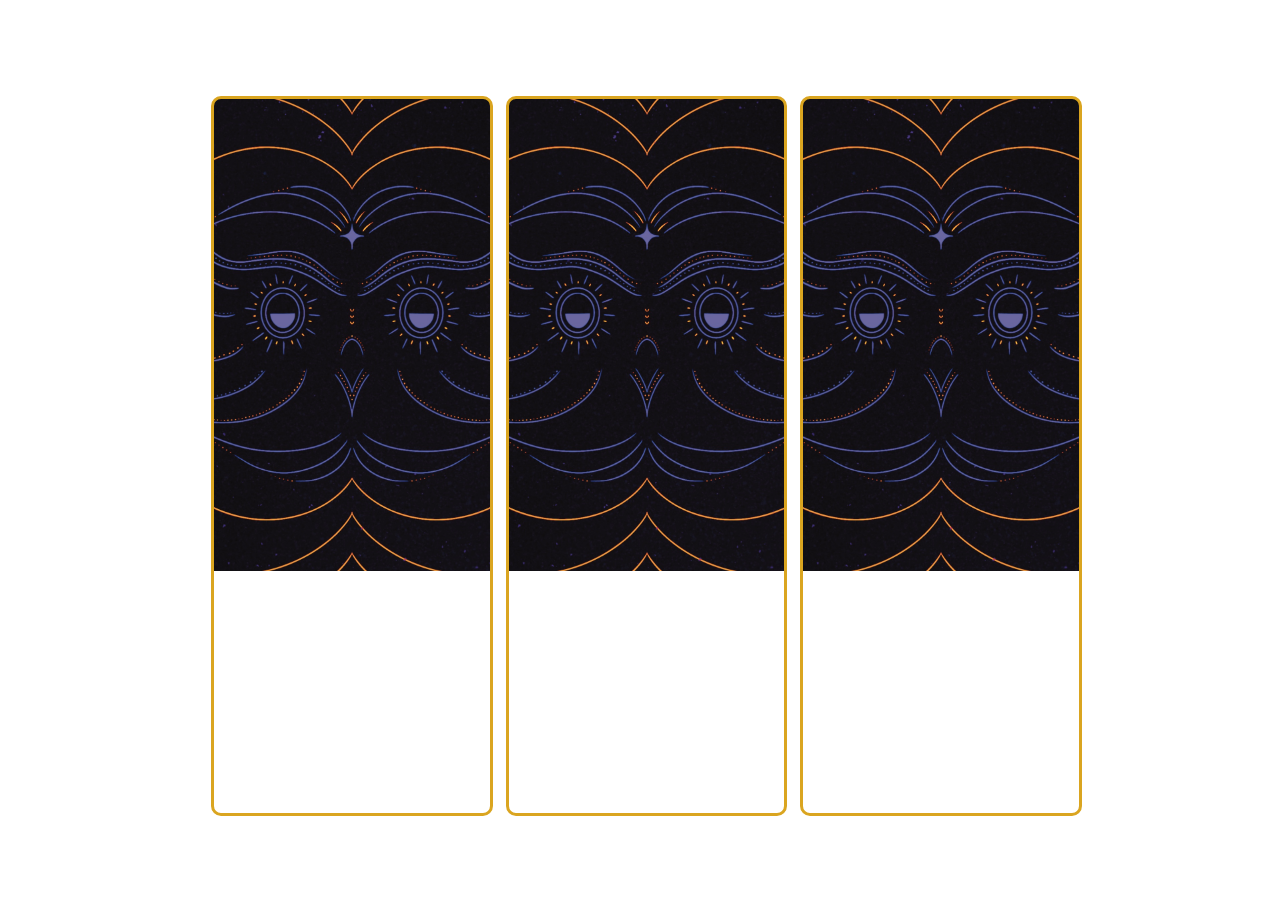
==== index.html @ 04f70442 "animation des cartes faites" ====
<!DOCTYPE html>
<html>
  <head>
    <link rel="stylesheet" href="/static/CSS/style.css">
    
    <title>Titre du document</title>
  </head>
  <body >
    <div class="boxesContainer">
      <div class="carte">
        <div class="cardBox">
          <div class="card">
            <div class="front" >
            </div>
            <div class="back" >
              
            </div>
          </div>
        </div>
        <div class="cardBox">
          <div class="card">
            <div class="front">
            </div>
            <div class="back">
            </div>
          </div>
        </div>
        <div class="cardBox">
          <div class="card">
            <div class="front">
            </div>
            <div class="back" id="pannelId">
            </div>
          </div>
        </div>
      </div>
    </div>
  </body>
  <script src="/stylesheet.js"></script>
</html>
---- static/CSS/style.css ----
body {
  font-weight: normal;
  margin: 0;
  padding: 0;
}
.cardBox {
  float: left;
  font-size: 1.2em;
  margin: 1% 0 0 1%;
  perspective: 800px;
  transition: all 0.4s ease 0s;
  width: 22%;
  height: 80%;
}
.cardBox:hover .card {
  transform: rotateY(180deg);
}
.card {
  cursor: pointer;
  transform-style: preserve-3d;
  transition: transform 0.5s ease 0s;
  width: 100%;
  height: 100%;
}
.card p {
  margin-bottom: 1.8em;
}
.card .front,
.card .back {
  backface-visibility: hidden;
  box-sizing: border-box;
  color: goldenrod;
  display: block;
  font-size: 1.2em;
  height: 100%;
  padding: 0.8em 0.7em;
  position: absolute;
  text-align: center;
  width: 100%;
}
.front{
  background-image: url(/image/Dos-de-carte.jpg);
  background-size: 100%;
  height: 100%;
  width: 100%;
  border-radius: 10px;
  border-color:red, 10px;
  border:solid;
  background-repeat: no-repeat;
}
.back{
  border-radius: 10px;
  border-color:red, 10px;
  border:solid;
  background-repeat: no-repeat;
}
.card .front strong {
  background: #fff;
  border-radius: 100%;
  font-size: 1.5em;
  line-height: 30px;
  padding: 0 7px 4px 6px;
}
.card .back {
  transform: rotateY(180deg);
  background-size: 100%;
}
.card .back a {
  padding: 0.3em 0.5em;
  color: #fff;
  text-decoration: none;
  border-radius: 1px;
  font-size: 0.9em;
  transition: all 0.2s ease 0s;
}
.card .back a:hover {
  background: #fff;
  text-shadow: 0 0 1px #333;
}
.cardBox:nth-child(4) .card .back {
  background-image: url(https://cdn.futura-sciences.com/buildsv6/images/largeoriginal/1/d/8/1d8a8e8fe1_109430_chouette-hibou-difference.jpg);
  background-size: 25%;
  background-repeat: no-repeat;
}
.cardBox:nth-child(2) .card {
  -webkit-animation: giro 1.5s 1;
  animation: giro 1.5s 1;
}
.cardBox:nth-child(3) .card {
  -webkit-animation: giro 2s 1;
  animation: giro 2s 1;
}
.cardBox:nth-child(4) .card {
  -webkit-animation: giro 2.5s 1;
  animation: giro 2.5s 1;
}
@-webkit-keyframes giro {
  from {
    transform: rotateY(180deg);
  }
  to {
    transform: rotateY(0deg);
  }
}
@keyframes giro {
  from {
    transform: rotateY(180deg);
  }
  to {
    transform: rotateY(0deg);
  }
}
@media screen and (max-width: 767px) {
  .cardBox {
    margin-left: 2.8%;
    margin-top: 3%;
    width: 46%;
  }
  /* .card {
    height: 285px;
  } */
  .cardBox:last-child {
    margin-bottom: 3%;
  }
}
@media screen and (max-width: 480px) {
  .cardBox {
    width: 94.5%;
  }
  .card {
    height: 260px;
  }
}
.carte{
  display: flex;
justify-content: center;
align-items: center;
height: 100vh;
width: 100vw;
}

@keyframes progress-bar {
  0% {
      transform: scaleX(0);
  }
  17% {
      transform: scaleX(.18);
  }
  24% {
      transform: scaleX(.4);
  }
  46% {
      transform: scaleX(.81);
  }
  100% {
      transform: scaleX(1);
  }
}
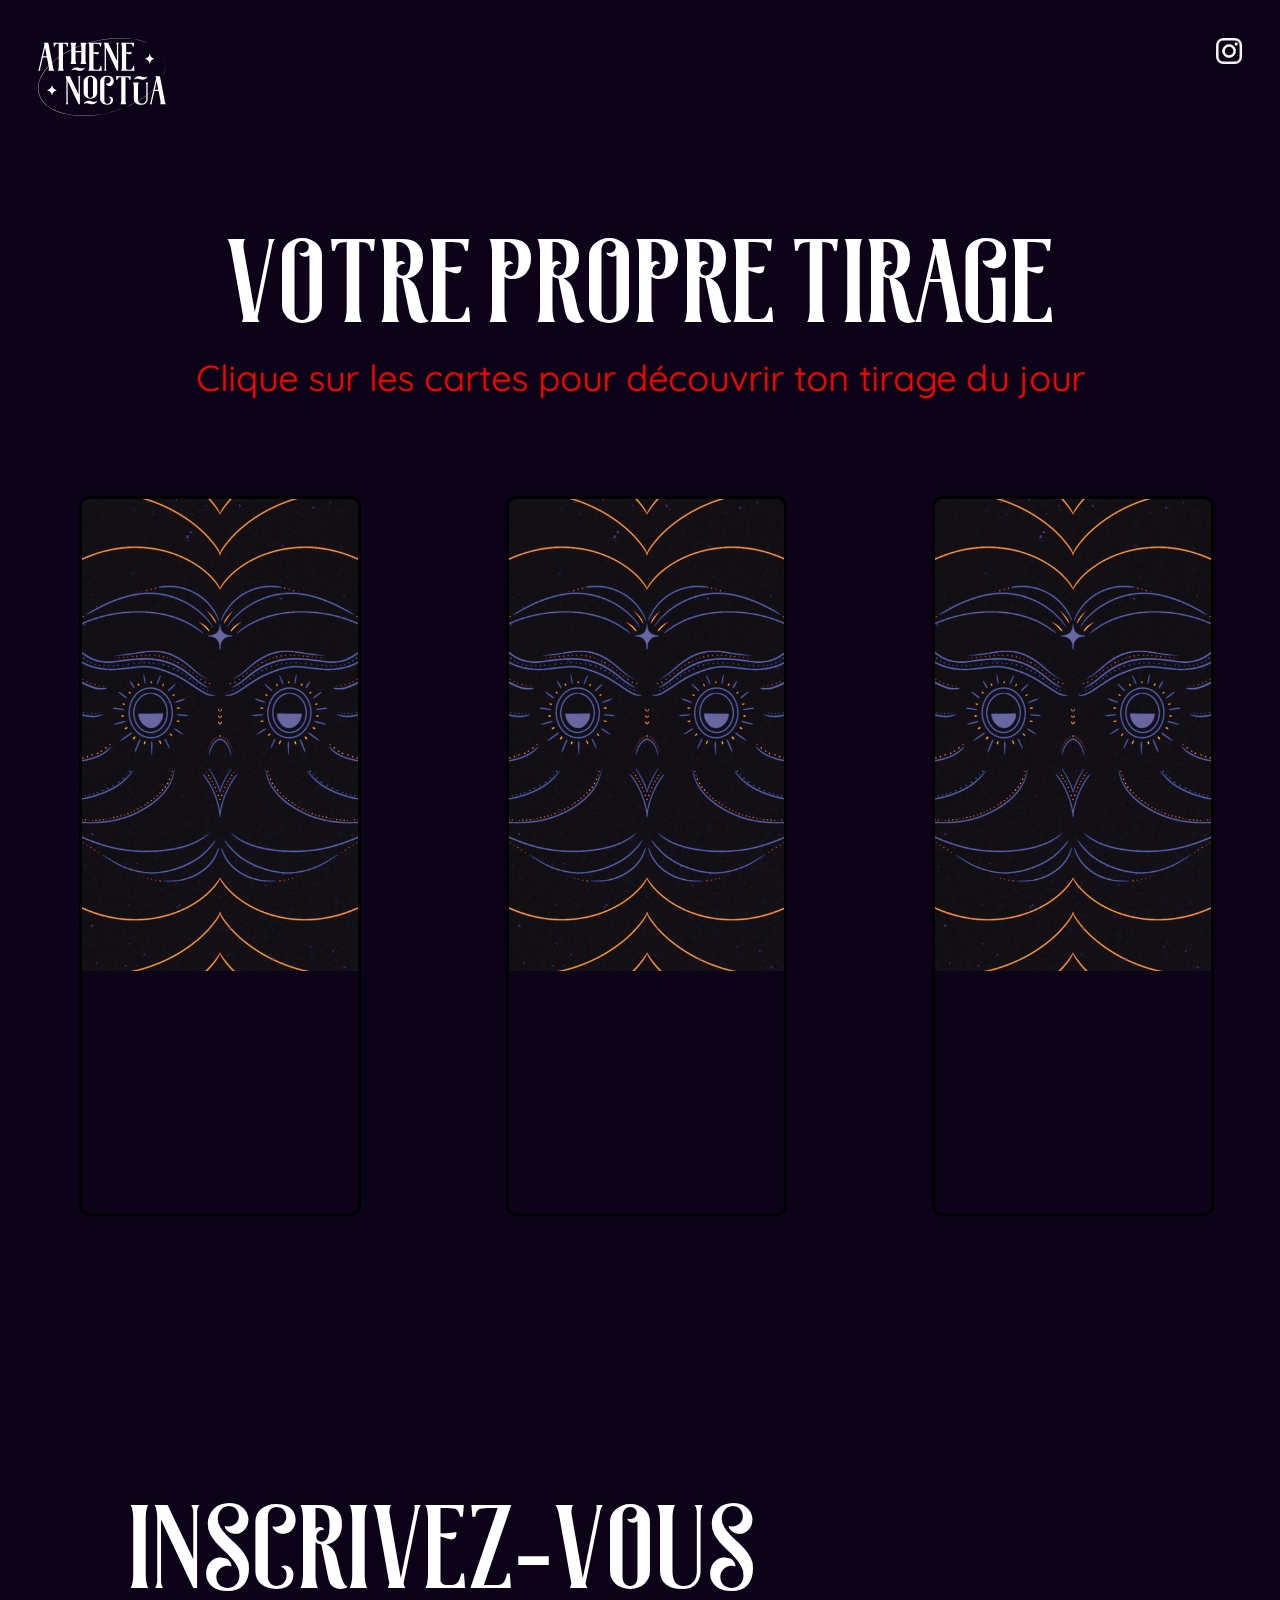
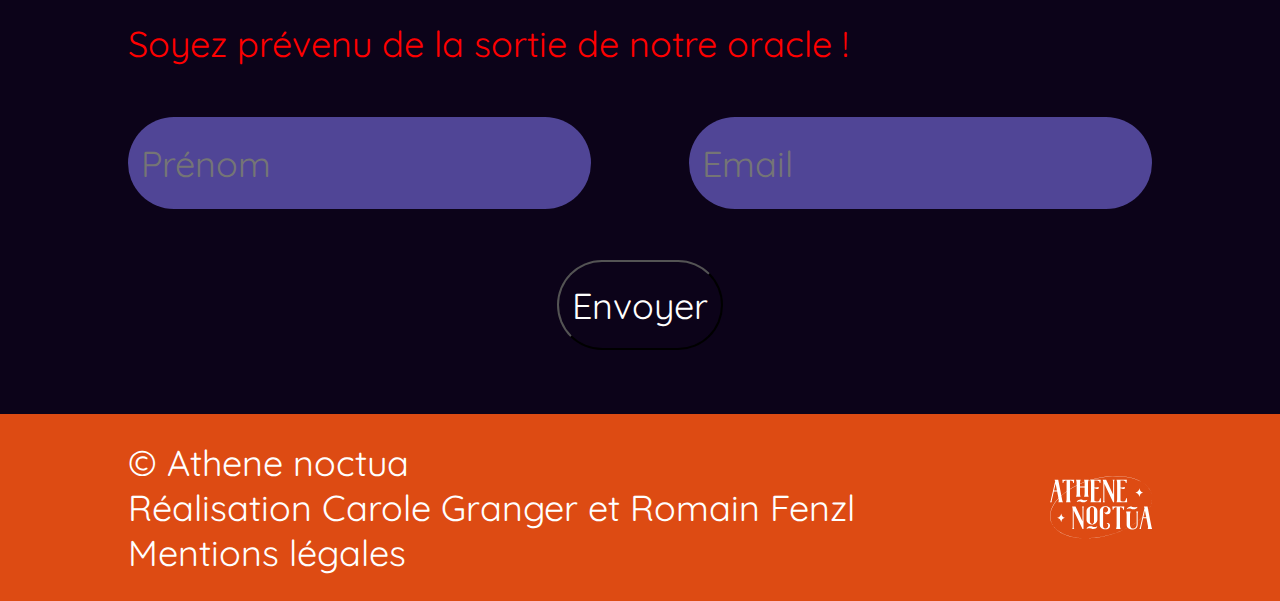
==== commit 42cc11a0: "page des cartes fini" ====
--- a/index.html
+++ b/index.html
@@ -1,11 +1,48 @@
 <!DOCTYPE html>
 <html>
-  <head>
+  <head>  
+    <link rel="shortcut icon" href="/image/Favicon.png">
     <link rel="stylesheet" href="/static/CSS/style.css">
-    
-    <title>Titre du document</title>
+    <title>ATHENE NOCTUA</title>
   </head>
   <body >
+    <div class="header">
+<svg id="Calque_2" data-name="Calque 2" xmlns="http://www.w3.org/2000/svg" viewBox="0 0 322.54 196.36" class="logo">
+  <defs>
+    <style>
+      .cls-1 {
+        fill: #fff;
+      }
+    </style>
+  </defs>
+  <g id="Calque_1-2" data-name="Calque 1">
+    <g>
+      <path class="cls-1" d="M319.96,56.47c3.54,13.53,1.22,28.04-4.68,40.57-16.05,33.61-49.96,56.91-82.75,72.54-46.42,21.31-98.97,31.62-149.85,24.57-32.47-4.86-71.14-19.38-80.9-54.09-6.72-25.8,7.44-51.46,24.77-69.74C62.02,33.49,113.02,12.62,162.74,3.84c41.11-6.65,87.91-6.29,125.16,14.32,14.81,8.31,27.7,21.53,32.06,38.31h0Zm-.1,.03c-4.42-16.71-17.31-29.83-32.12-38.06C250.52-1.96,203.83-2.1,162.89,4.71,113.13,13.83,62.84,34.04,27.18,70.92,10.02,88.99-4.07,114.34,2.55,139.86c6.76,25.49,31.48,40.68,55.31,48.02,49.09,14.63,103.09,7.65,150.83-8.92,39.08-14.27,79.59-37.32,101.98-73.5,8.83-14.46,13.59-32.25,9.19-48.97h0Z"/>
+      <g>
+        <path class="cls-1" d="M26.2,82.8c.33-.6,.63-1.37,.9-2.3,.2-.8,.35-1.78,.45-2.95,.1-1.17-.02-2.58-.35-4.25l-4.7-24.4H12.1l-6.6,28.6c-.13,.67-.2,1.3-.2,1.9v1.7c0,.6,.03,1.17,.1,1.7H0c.33-.47,.63-1,.9-1.6,.27-.53,.52-1.15,.75-1.85,.23-.7,.48-1.48,.75-2.35L16.3,16.8c-.53-1.8-.97-3.07-1.3-3.8l-.6-1.2h11.5l6.2,31.8,6.2,31.8c.2,1.13,.47,2.15,.8,3.05,.33,.9,.67,1.68,1,2.35,.33,.73,.7,1.4,1.1,2h-15Zm-4.3-37.1l-4.2-21.5-4.9,21.5h9.1Z"/>
+        <path class="cls-1" d="M76.3,11.8l-.9,9.9h-2.3c-.33-1.27-.65-2.37-.95-3.3s-.78-1.7-1.45-2.3c-.67-.6-1.6-1.05-2.8-1.35s-2.87-.45-5-.45v56.3c0,2.33,.1,4.29,.3,5.85,.2,1.57,.47,2.82,.8,3.75,.27,1.13,.63,2,1.1,2.6h-15c.47-.8,.83-1.67,1.1-2.6,.27-.93,.52-2.18,.75-3.75,.23-1.57,.35-3.52,.35-5.85V14.3c-2.13,0-3.8,.15-5,.45-1.2,.3-2.13,.75-2.8,1.35-.67,.6-1.15,1.37-1.45,2.3-.3,.93-.62,2.03-.95,3.3h-2.3l-.9-9.9h37.4Z"/>
+        <path class="cls-1" d="M119.7,53.5c0,2.33,.1,4.28,.3,5.85,.2,1.57,.47,2.82,.8,3.75,.27,1.13,.63,2,1.1,2.6h-15c.4-.6,.77-1.47,1.1-2.6,.27-.93,.52-2.18,.75-3.75,.23-1.57,.35-3.52,.35-5.85v-17.5h-14.6v17.5c0,2.33,.1,4.28,.3,5.85,.2,1.57,.47,2.82,.8,3.75,.27,1.13,.63,2,1.1,2.6h-15c.4-.6,.77-1.47,1.1-2.6,.27-.93,.52-2.18,.75-3.75,.23-1.57,.35-3.52,.35-5.85V24c0-2.33-.12-4.28-.35-5.85-.23-1.57-.48-2.82-.75-3.75-.33-1.13-.7-2-1.1-2.6h15c-.47,.67-.83,1.57-1.1,2.7-.33,.93-.6,2.18-.8,3.75-.2,1.57-.3,3.48-.3,5.75v8.8h14.6v-8.8c0-2.33-.12-4.28-.35-5.85-.23-1.57-.48-2.82-.75-3.75-.33-1.13-.7-2-1.1-2.6h15c-.47,.8-.83,1.68-1.1,2.65-.27,.97-.52,2.22-.75,3.75-.23,1.53-.35,3.47-.35,5.8v29.5Zm-28.3,26.8c-1.4,.07-2.75,.28-4.05,.65-1.3,.37-2.42,.82-3.35,1.35,.4-1.53,1.12-2.82,2.15-3.85s2.17-1.87,3.4-2.5c1.23-.63,2.45-1.1,3.65-1.4,1.2-.3,2.2-.45,3-.45,1.47-.07,2.78,.04,3.95,.3,1.17,.27,2.32,.58,3.45,.95,1.13,.37,2.32,.68,3.55,.95,1.23,.27,2.65,.37,4.25,.3,1.33-.07,2.5-.3,3.5-.7,1-.4,1.97-.87,2.9-1.4-.47,1.67-1.22,3.03-2.25,4.1-1.03,1.07-2.15,1.9-3.35,2.5-1.2,.6-2.37,1.04-3.5,1.3-1.13,.27-2.07,.4-2.8,.4-1.47,.07-2.73-.03-3.8-.3-1.07-.27-2.13-.58-3.2-.95-1.07-.37-2.18-.68-3.35-.95-1.17-.27-2.55-.37-4.15-.3Z"/>
+        <path class="cls-1" d="M160.8,82.8h-33.8c.4-.6,.77-1.47,1.1-2.6,.27-.93,.52-2.18,.75-3.75,.23-1.57,.35-3.52,.35-5.85V24c0-2.33-.12-4.28-.35-5.85-.23-1.57-.48-2.82-.75-3.75-.33-1.13-.7-2-1.1-2.6h32.8l-.9,9.9h-2.3c-.33-1.33-.67-2.47-1-3.4-.33-.93-.83-1.7-1.5-2.3-.67-.6-1.63-1.03-2.9-1.3-1.27-.27-3.03-.4-5.3-.4h-6.1v21.7c2,.13,3.83,.13,5.5,0,1.67-.13,3.1-.27,4.3-.4,1.4-.2,2.63-.43,3.7-.7,.07,.4,.1,.83,.1,1.3,0,.73-.17,1.67-.5,2.8-.33,1-1.07,1.65-2.2,1.95-1.13,.3-2.27,.28-3.4-.05l-7.5-2.1v37.21c0,.33,.08,.75,.25,1.25,.17,.5,.47,.98,.9,1.45,.43,.46,1.05,.85,1.85,1.15,.8,.3,1.83,.45,3.1,.45h3.5c1.53,0,2.77-.28,3.7-.85,.93-.57,1.68-1.33,2.25-2.3,.57-.97,1-2.03,1.3-3.2,.3-1.17,.62-2.35,.95-3.55h2.3l.9,12.4Z"/>
+        <path class="cls-1" d="M203.8,11.8c-.33,.53-.63,1.13-.9,1.8-.27,.54-.48,1.17-.65,1.9-.17,.73-.25,1.53-.25,2.4V82.8h-3.2l-27.6-58.6v52.5c0,.87,.08,1.67,.25,2.4,.17,.73,.35,1.37,.55,1.9,.27,.67,.57,1.27,.9,1.8h-6.7c.33-.53,.63-1.13,.9-1.8,.2-.53,.4-1.18,.6-1.95,.2-.77,.3-1.62,.3-2.55V22.8c-.07-2.13-.22-3.88-.45-5.25-.23-1.37-.48-2.48-.75-3.35-.27-1-.6-1.77-1-2.3h11l22,46.2V18.1c0-.93-.1-1.78-.3-2.55-.2-.77-.4-1.42-.6-1.95-.27-.67-.54-1.27-.8-1.8h6.7Z"/>
+        <path class="cls-1" d="M243.1,82.8h-33.8c.4-.6,.77-1.47,1.1-2.6,.27-.93,.52-2.18,.75-3.75,.23-1.57,.35-3.52,.35-5.85V24c0-2.33-.12-4.28-.35-5.85-.23-1.57-.48-2.82-.75-3.75-.33-1.13-.7-2-1.1-2.6h32.8l-.9,9.9h-2.3c-.33-1.33-.67-2.47-1-3.4-.33-.93-.83-1.7-1.5-2.3-.67-.6-1.63-1.03-2.9-1.3-1.27-.27-3.03-.4-5.3-.4h-6.1v21.7c2,.13,3.83,.13,5.5,0,1.67-.13,3.1-.27,4.3-.4,1.4-.2,2.63-.43,3.7-.7,.07,.4,.1,.83,.1,1.3,0,.73-.17,1.67-.5,2.8-.33,1-1.07,1.65-2.2,1.95-1.13,.3-2.27,.28-3.4-.05l-7.5-2.1v37.21c0,.33,.08,.75,.25,1.25,.17,.5,.46,.98,.9,1.45,.43,.46,1.05,.85,1.85,1.15,.8,.3,1.83,.45,3.1,.45h3.5c1.53,0,2.77-.28,3.7-.85,.93-.57,1.68-1.33,2.25-2.3,.57-.97,1-2.03,1.3-3.2,.3-1.17,.62-2.35,.95-3.55h2.3l.9,12.4Z"/>
+      </g>
+      <g>
+        <path class="cls-1" d="M100.65,96.25c.26,.53,.53,1.13,.8,1.8,.2,.53,.4,1.18,.6,1.95,.2,.76,.3,1.61,.3,2.55v40l-22-46.2h-11c.4,.53,.73,1.3,1,2.3,.26,.86,.51,1.98,.75,3.35,.23,1.36,.38,3.11,.45,5.25v53.7c0,.93-.1,1.78-.3,2.55-.2,.76-.4,1.41-.6,1.95-.27,.66-.57,1.26-.9,1.8h6.7c-.34-.54-.63-1.14-.9-1.8-.2-.54-.39-1.17-.55-1.9-.17-.74-.25-1.54-.25-2.4v-52.5l27.6,58.6h3.2V102.35c0-.87,.08-1.67,.25-2.4,.17-.74,.38-1.37,.65-1.9,.27-.67,.57-1.27,.9-1.8h-6.7Z"/>
+        <path class="cls-1" d="M147.8,104.3c-.9-1.84-2.1-3.44-3.6-4.8-1.5-1.37-3.29-2.42-5.35-3.15-2.07-.74-4.24-1.1-6.5-1.1-2,0-4.04,.36-6.1,1.1-2.07,.73-3.94,1.75-5.6,3.05-1.67,1.3-3.02,2.88-4.05,4.75-1.04,1.86-1.55,3.93-1.55,6.2v27.7c0,2.2,.48,4.21,1.45,6.05,.96,1.83,2.25,3.41,3.85,4.75,1.6,1.33,3.43,2.38,5.5,3.15,2.06,.76,4.2,1.15,6.4,1.15,2.06,0,4.11-.35,6.15-1.05,2.03-.7,3.85-1.7,5.45-3,1.6-1.3,2.88-2.89,3.85-4.75,.96-1.87,1.45-3.97,1.45-6.3v-27.7c0-2.2-.45-4.22-1.35-6.05Zm-9.25,38.55c0,.93-.12,1.86-.35,2.8-.24,.93-.6,1.78-1.1,2.55-.5,.76-1.15,1.4-1.95,1.9s-1.77,.75-2.9,.75c-2.07,0-3.69-.82-4.85-2.45-1.17-1.64-1.75-3.49-1.75-5.55v-37.1c0-.94,.13-1.87,.4-2.8,.26-.94,.68-1.79,1.25-2.55,.56-.77,1.26-1.4,2.1-1.9,.65-.39,1.4-.63,2.24-.71,.1-.02,.19-.02,.29-.03,.02-.01,.04-.01,.06,0,.12-.01,.24-.01,.36-.01,.94,0,1.81,.23,2.61,.69,2.2,1.04,3.59,3.22,3.59,6v38.41Zm7.6,17.2c-1,.4-2.17,.63-3.5,.7-1.6,.06-3.02-.04-4.25-.3-1.24-.27-2.42-.59-3.55-.95-1.14-.37-2.29-.69-3.45-.95-1.17-.27-2.49-.37-3.95-.3-.8,0-1.8,.15-3,.45s-2.42,.76-3.65,1.4c-1.24,.63-2.37,1.46-3.4,2.5-1.04,1.03-1.75,2.31-2.15,3.85,.93-.54,2.05-.99,3.35-1.35,1.3-.37,2.65-.59,4.05-.65,1.6-.07,2.98,.03,4.15,.3,1.16,.26,2.28,.58,3.35,.95,1.06,.36,2.13,.68,3.2,.95,1.06,.26,2.33,.36,3.8,.3,.73,0,1.66-.14,2.8-.4,1.13-.27,2.3-.7,3.5-1.3,1.2-.6,2.31-1.44,3.35-2.5,1.03-1.07,1.78-2.44,2.25-4.1-.94,.53-1.9,1-2.9,1.4Z"/>
+        <path class="cls-1" d="M177.95,113.9c-2.2,.96-4.4,1.08-6.6,.35,0,.86,.25,1.7,.75,2.5s1.18,1.5,2.05,2.1c.86,.6,1.88,1.06,3.05,1.4,1.16,.33,2.35,.5,3.55,.5,1,0,2.1-.24,3.3-.7,1.2-.47,2.31-1.19,3.35-2.15,1.03-.97,1.88-2.2,2.55-3.7,.66-1.5,1-3.29,1-5.35,0-1.34-.22-2.79-.65-4.35-.44-1.57-1.24-3.04-2.4-4.4-1.17-1.37-2.8-2.52-4.9-3.45-2.1-.94-4.85-1.4-8.25-1.4-3,0-5.62,.4-7.85,1.2-2.24,.8-4.12,1.88-5.65,3.25-1.54,1.36-2.69,2.96-3.45,4.8-.77,1.83-1.15,3.78-1.15,5.85v42.7c0,2.06,.38,4.01,1.15,5.85,.76,1.83,1.91,3.43,3.45,4.8,1.53,1.36,3.41,2.45,5.65,3.25,2.23,.8,4.85,1.2,7.85,1.2s5.33-.42,7.2-1.25c1.86-.84,3.31-1.89,4.35-3.15,1.03-1.27,1.75-2.6,2.15-4,.4-1.4,.6-2.7,.6-3.9,0-2-.45-3.59-1.35-4.75-.9-1.17-1.94-1.99-3.1-2.45-1.17-.47-2.34-.65-3.5-.55-1.17,.1-2.02,.41-2.55,.95,1.86,.73,3.2,1.83,4,3.3,.8,1.46,1.03,3.4,.7,5.8-.27,1.93-1.12,3.66-2.55,5.2-1.44,1.53-3.35,2.3-5.75,2.3-1.47,0-2.7-.27-3.7-.8-1-.54-1.8-1.2-2.4-2-.6-.8-1.02-1.67-1.25-2.6-.24-.94-.35-1.77-.35-2.5v-52.1c0-.74,.11-1.57,.35-2.5,.23-.94,.65-1.8,1.25-2.6,.6-.8,1.4-1.47,2.4-2,1-.54,2.23-.8,3.7-.8,1.93,0,3.48,.43,4.65,1.3,1.16,.86,2.03,1.91,2.6,3.15,.56,1.23,.85,2.51,.85,3.85s-.2,2.43-.6,3.3c-.8,2.06-2.3,3.58-4.5,4.55Z"/>
+        <path class="cls-1" d="M196.45,96.25l.9,9.9h2.3c.33-1.27,.65-2.37,.95-3.3,.3-.94,.78-1.7,1.45-2.3,.66-.6,1.6-1.05,2.8-1.35s2.86-.45,5-.45v56.3c0,2.33-.12,4.28-.35,5.85-.24,1.56-.49,2.81-.75,3.75-.27,.93-.64,1.8-1.1,2.6h15c-.47-.6-.84-1.47-1.1-2.6-.34-.94-.6-2.19-.8-3.75-.2-1.57-.3-3.52-.3-5.85v-56.3c2.13,0,3.8,.15,5,.45s2.13,.75,2.8,1.35c.66,.6,1.15,1.36,1.45,2.3,.3,.93,.61,2.03,.95,3.3h2.3l.9-9.9h-37.4Z"/>
+        <path class="cls-1" d="M271.23,112.05c.32,.53,.6,1.13,.86,1.8,.19,.53,.38,1.18,.57,1.95,.19,.76,.28,1.61,.28,2.55v34.6c0,1.73-.25,3.33-.75,4.8-.5,1.46-1.23,2.76-2.2,3.9-.96,1.13-2.11,2.01-3.45,2.65-1.33,.63-2.83,.95-4.5,.95h-1c-1.66,0-3.08-.34-4.25-1-1.16-.67-2.1-1.57-2.8-2.7-.7-1.14-1.2-2.5-1.5-4.1-.3-1.6-.45-3.34-.45-5.2v-28c0-2.34,.11-4.27,.31-5.8,.2-1.54,.47-2.77,.81-3.7,.27-1.14,.65-2.04,1.12-2.7h-15.04c.4,.66,.77,1.56,1.1,2.7,.27,.93,.52,2.16,.75,3.7,.24,1.53,.35,3.46,.35,5.8v28.4c0,5.2,1.74,9.11,5.22,11.75,3.47,2.63,8.29,3.95,14.44,3.95h1c2.14,0,4.08-.4,5.82-1.2s3.21-1.9,4.41-3.3c1.21-1.4,2.14-3.04,2.81-4.9,.67-1.87,1-3.87,1-6v-23.7c0-2.07,.02-3.92,.05-5.55,.04-1.64,.05-3.45,.05-5.45,0-.8,.09-1.59,.25-2.35,.17-.77,.39-1.42,.65-1.95,.27-.67,.57-1.3,.9-1.9h-6.81Zm1.7-14c-1.01,.4-2.18,.63-3.51,.7-1.61,.06-3.03-.04-4.26-.3-1.24-.27-2.43-.59-3.56-.95-1.14-.37-2.29-.69-3.46-.95-1.17-.27-2.49-.37-3.96-.3-.81,0-1.81,.15-3.01,.45s-2.42,.76-3.66,1.4c-1.24,.63-2.38,1.46-3.41,2.5-1.04,1.03-1.76,2.31-2.16,3.85,.94-.54,2.06-.99,3.36-1.35,1.31-.37,2.66-.59,4.06-.65,1.61-.07,3,.03,4.17,.3,1.16,.26,2.28,.58,3.35,.95,1.07,.36,2.14,.68,3.21,.95,1.07,.26,2.34,.36,3.81,.3,.74,0,1.67-.14,2.81-.4,1.14-.27,2.31-.7,3.51-1.3,1.2-.6,2.32-1.44,3.36-2.5,1.03-1.07,1.79-2.44,2.25-4.1-.93,.53-1.9,1-2.9,1.4Z"/>
+        <path class="cls-1" d="M308.44,164.95c-.26,.93-.56,1.7-.9,2.3h15c-.4-.6-.76-1.27-1.1-2-.33-.67-.66-1.45-1-2.35-.33-.9-.6-1.92-.8-3.05l-6.2-31.8-6.2-31.8h-11.5l.6,1.2c.34,.73,.77,2,1.3,3.8l-13.9,60.2c-.26,.86-.51,1.65-.75,2.35-.23,.7-.48,1.31-.75,1.85-.26,.6-.56,1.13-.9,1.6h5.4c-.06-.54-.1-1.1-.1-1.7v-1.7c0-.6,.07-1.24,.2-1.9l6.6-28.6h10.4l4.7,24.4c.34,1.66,.45,3.08,.35,4.25-.1,1.16-.25,2.15-.45,2.95Zm-14.3-34.8l4.9-21.5,4.2,21.5h-9.1Z"/>
+      </g>
+      <path class="cls-1" d="M47.22,131.58c-8.32,2.95-9.64,5.26-11.83,13.91-2.2-8.65-4.38-10.97-12.7-13.91,8.32-2.96,10.5-4.94,12.7-13.6,2.2,8.65,3.51,10.63,11.83,13.6Z"/>
+      <path class="cls-1" d="M293.61,52.35c-8.32,2.95-9.64,5.26-11.83,13.91-2.2-8.65-4.38-10.97-12.7-13.91,8.32-2.96,10.5-4.94,12.7-13.6,2.2,8.65,3.51,10.63,11.83,13.6Z"/>
+      <path class="cls-1" d="M131.93,97.76c-.1,.01-.19,.01-.29,.03l.14-.04s.1,0,.15,.01Z"/>
+    </g>
+  </g>
+</svg>
+<div class="instagram"></div>
+  </div>
+  <div class="Titres">Votre propre tirage<br><p class="sous-titre">Clique sur les cartes pour découvrir ton tirage du jour</p></div>
     <div class="boxesContainer">
       <div class="carte">
         <div class="cardBox">
@@ -21,7 +58,7 @@
           <div class="card">
             <div class="front">
             </div>
-            <div class="back">
+            <div class="back" id="card2">
             </div>
           </div>
         </div>
@@ -35,6 +72,51 @@
         </div>
       </div>
     </div>
+    <div class="newsletter">inscrivez-vous
+    <div class="sous-titre">Soyez prévenu de la sortie de notre oracle !</div></div>
+    <div class="champ">
+      <input type="text" class="prénom" placeholder="Prénom"/>
+      <input type="text" class="email" placeholder="Email"/>
+    </div>
+    <div class="envoyer">
+    <button>Envoyer</button>
+  </div>
   </body>
+  <footer><div class="footer"> © Athene noctua<br>
+    Réalisation Carole Granger et Romain Fenzl<br>
+    Mentions légales</div>
+    <svg id="Calque_2" data-name="Calque 2" xmlns="http://www.w3.org/2000/svg" viewBox="0 0 322.54 196.36" class="logo2">
+      <defs>
+        <style>
+          .cls-1 {
+            fill: #fff;
+          }
+        </style>
+      </defs>
+      <g id="Calque_1-2" data-name="Calque 1">
+        <g>
+          <path class="cls-1" d="M319.96,56.47c3.54,13.53,1.22,28.04-4.68,40.57-16.05,33.61-49.96,56.91-82.75,72.54-46.42,21.31-98.97,31.62-149.85,24.57-32.47-4.86-71.14-19.38-80.9-54.09-6.72-25.8,7.44-51.46,24.77-69.74C62.02,33.49,113.02,12.62,162.74,3.84c41.11-6.65,87.91-6.29,125.16,14.32,14.81,8.31,27.7,21.53,32.06,38.31h0Zm-.1,.03c-4.42-16.71-17.31-29.83-32.12-38.06C250.52-1.96,203.83-2.1,162.89,4.71,113.13,13.83,62.84,34.04,27.18,70.92,10.02,88.99-4.07,114.34,2.55,139.86c6.76,25.49,31.48,40.68,55.31,48.02,49.09,14.63,103.09,7.65,150.83-8.92,39.08-14.27,79.59-37.32,101.98-73.5,8.83-14.46,13.59-32.25,9.19-48.97h0Z"/>
+          <g>
+            <path class="cls-1" d="M26.2,82.8c.33-.6,.63-1.37,.9-2.3,.2-.8,.35-1.78,.45-2.95,.1-1.17-.02-2.58-.35-4.25l-4.7-24.4H12.1l-6.6,28.6c-.13,.67-.2,1.3-.2,1.9v1.7c0,.6,.03,1.17,.1,1.7H0c.33-.47,.63-1,.9-1.6,.27-.53,.52-1.15,.75-1.85,.23-.7,.48-1.48,.75-2.35L16.3,16.8c-.53-1.8-.97-3.07-1.3-3.8l-.6-1.2h11.5l6.2,31.8,6.2,31.8c.2,1.13,.47,2.15,.8,3.05,.33,.9,.67,1.68,1,2.35,.33,.73,.7,1.4,1.1,2h-15Zm-4.3-37.1l-4.2-21.5-4.9,21.5h9.1Z"/>
+            <path class="cls-1" d="M76.3,11.8l-.9,9.9h-2.3c-.33-1.27-.65-2.37-.95-3.3s-.78-1.7-1.45-2.3c-.67-.6-1.6-1.05-2.8-1.35s-2.87-.45-5-.45v56.3c0,2.33,.1,4.29,.3,5.85,.2,1.57,.47,2.82,.8,3.75,.27,1.13,.63,2,1.1,2.6h-15c.47-.8,.83-1.67,1.1-2.6,.27-.93,.52-2.18,.75-3.75,.23-1.57,.35-3.52,.35-5.85V14.3c-2.13,0-3.8,.15-5,.45-1.2,.3-2.13,.75-2.8,1.35-.67,.6-1.15,1.37-1.45,2.3-.3,.93-.62,2.03-.95,3.3h-2.3l-.9-9.9h37.4Z"/>
+            <path class="cls-1" d="M119.7,53.5c0,2.33,.1,4.28,.3,5.85,.2,1.57,.47,2.82,.8,3.75,.27,1.13,.63,2,1.1,2.6h-15c.4-.6,.77-1.47,1.1-2.6,.27-.93,.52-2.18,.75-3.75,.23-1.57,.35-3.52,.35-5.85v-17.5h-14.6v17.5c0,2.33,.1,4.28,.3,5.85,.2,1.57,.47,2.82,.8,3.75,.27,1.13,.63,2,1.1,2.6h-15c.4-.6,.77-1.47,1.1-2.6,.27-.93,.52-2.18,.75-3.75,.23-1.57,.35-3.52,.35-5.85V24c0-2.33-.12-4.28-.35-5.85-.23-1.57-.48-2.82-.75-3.75-.33-1.13-.7-2-1.1-2.6h15c-.47,.67-.83,1.57-1.1,2.7-.33,.93-.6,2.18-.8,3.75-.2,1.57-.3,3.48-.3,5.75v8.8h14.6v-8.8c0-2.33-.12-4.28-.35-5.85-.23-1.57-.48-2.82-.75-3.75-.33-1.13-.7-2-1.1-2.6h15c-.47,.8-.83,1.68-1.1,2.65-.27,.97-.52,2.22-.75,3.75-.23,1.53-.35,3.47-.35,5.8v29.5Zm-28.3,26.8c-1.4,.07-2.75,.28-4.05,.65-1.3,.37-2.42,.82-3.35,1.35,.4-1.53,1.12-2.82,2.15-3.85s2.17-1.87,3.4-2.5c1.23-.63,2.45-1.1,3.65-1.4,1.2-.3,2.2-.45,3-.45,1.47-.07,2.78,.04,3.95,.3,1.17,.27,2.32,.58,3.45,.95,1.13,.37,2.32,.68,3.55,.95,1.23,.27,2.65,.37,4.25,.3,1.33-.07,2.5-.3,3.5-.7,1-.4,1.97-.87,2.9-1.4-.47,1.67-1.22,3.03-2.25,4.1-1.03,1.07-2.15,1.9-3.35,2.5-1.2,.6-2.37,1.04-3.5,1.3-1.13,.27-2.07,.4-2.8,.4-1.47,.07-2.73-.03-3.8-.3-1.07-.27-2.13-.58-3.2-.95-1.07-.37-2.18-.68-3.35-.95-1.17-.27-2.55-.37-4.15-.3Z"/>
+            <path class="cls-1" d="M160.8,82.8h-33.8c.4-.6,.77-1.47,1.1-2.6,.27-.93,.52-2.18,.75-3.75,.23-1.57,.35-3.52,.35-5.85V24c0-2.33-.12-4.28-.35-5.85-.23-1.57-.48-2.82-.75-3.75-.33-1.13-.7-2-1.1-2.6h32.8l-.9,9.9h-2.3c-.33-1.33-.67-2.47-1-3.4-.33-.93-.83-1.7-1.5-2.3-.67-.6-1.63-1.03-2.9-1.3-1.27-.27-3.03-.4-5.3-.4h-6.1v21.7c2,.13,3.83,.13,5.5,0,1.67-.13,3.1-.27,4.3-.4,1.4-.2,2.63-.43,3.7-.7,.07,.4,.1,.83,.1,1.3,0,.73-.17,1.67-.5,2.8-.33,1-1.07,1.65-2.2,1.95-1.13,.3-2.27,.28-3.4-.05l-7.5-2.1v37.21c0,.33,.08,.75,.25,1.25,.17,.5,.47,.98,.9,1.45,.43,.46,1.05,.85,1.85,1.15,.8,.3,1.83,.45,3.1,.45h3.5c1.53,0,2.77-.28,3.7-.85,.93-.57,1.68-1.33,2.25-2.3,.57-.97,1-2.03,1.3-3.2,.3-1.17,.62-2.35,.95-3.55h2.3l.9,12.4Z"/>
+            <path class="cls-1" d="M203.8,11.8c-.33,.53-.63,1.13-.9,1.8-.27,.54-.48,1.17-.65,1.9-.17,.73-.25,1.53-.25,2.4V82.8h-3.2l-27.6-58.6v52.5c0,.87,.08,1.67,.25,2.4,.17,.73,.35,1.37,.55,1.9,.27,.67,.57,1.27,.9,1.8h-6.7c.33-.53,.63-1.13,.9-1.8,.2-.53,.4-1.18,.6-1.95,.2-.77,.3-1.62,.3-2.55V22.8c-.07-2.13-.22-3.88-.45-5.25-.23-1.37-.48-2.48-.75-3.35-.27-1-.6-1.77-1-2.3h11l22,46.2V18.1c0-.93-.1-1.78-.3-2.55-.2-.77-.4-1.42-.6-1.95-.27-.67-.54-1.27-.8-1.8h6.7Z"/>
+            <path class="cls-1" d="M243.1,82.8h-33.8c.4-.6,.77-1.47,1.1-2.6,.27-.93,.52-2.18,.75-3.75,.23-1.57,.35-3.52,.35-5.85V24c0-2.33-.12-4.28-.35-5.85-.23-1.57-.48-2.82-.75-3.75-.33-1.13-.7-2-1.1-2.6h32.8l-.9,9.9h-2.3c-.33-1.33-.67-2.47-1-3.4-.33-.93-.83-1.7-1.5-2.3-.67-.6-1.63-1.03-2.9-1.3-1.27-.27-3.03-.4-5.3-.4h-6.1v21.7c2,.13,3.83,.13,5.5,0,1.67-.13,3.1-.27,4.3-.4,1.4-.2,2.63-.43,3.7-.7,.07,.4,.1,.83,.1,1.3,0,.73-.17,1.67-.5,2.8-.33,1-1.07,1.65-2.2,1.95-1.13,.3-2.27,.28-3.4-.05l-7.5-2.1v37.21c0,.33,.08,.75,.25,1.25,.17,.5,.46,.98,.9,1.45,.43,.46,1.05,.85,1.85,1.15,.8,.3,1.83,.45,3.1,.45h3.5c1.53,0,2.77-.28,3.7-.85,.93-.57,1.68-1.33,2.25-2.3,.57-.97,1-2.03,1.3-3.2,.3-1.17,.62-2.35,.95-3.55h2.3l.9,12.4Z"/>
+          </g>
+          <g>
+            <path class="cls-1" d="M100.65,96.25c.26,.53,.53,1.13,.8,1.8,.2,.53,.4,1.18,.6,1.95,.2,.76,.3,1.61,.3,2.55v40l-22-46.2h-11c.4,.53,.73,1.3,1,2.3,.26,.86,.51,1.98,.75,3.35,.23,1.36,.38,3.11,.45,5.25v53.7c0,.93-.1,1.78-.3,2.55-.2,.76-.4,1.41-.6,1.95-.27,.66-.57,1.26-.9,1.8h6.7c-.34-.54-.63-1.14-.9-1.8-.2-.54-.39-1.17-.55-1.9-.17-.74-.25-1.54-.25-2.4v-52.5l27.6,58.6h3.2V102.35c0-.87,.08-1.67,.25-2.4,.17-.74,.38-1.37,.65-1.9,.27-.67,.57-1.27,.9-1.8h-6.7Z"/>
+            <path class="cls-1" d="M147.8,104.3c-.9-1.84-2.1-3.44-3.6-4.8-1.5-1.37-3.29-2.42-5.35-3.15-2.07-.74-4.24-1.1-6.5-1.1-2,0-4.04,.36-6.1,1.1-2.07,.73-3.94,1.75-5.6,3.05-1.67,1.3-3.02,2.88-4.05,4.75-1.04,1.86-1.55,3.93-1.55,6.2v27.7c0,2.2,.48,4.21,1.45,6.05,.96,1.83,2.25,3.41,3.85,4.75,1.6,1.33,3.43,2.38,5.5,3.15,2.06,.76,4.2,1.15,6.4,1.15,2.06,0,4.11-.35,6.15-1.05,2.03-.7,3.85-1.7,5.45-3,1.6-1.3,2.88-2.89,3.85-4.75,.96-1.87,1.45-3.97,1.45-6.3v-27.7c0-2.2-.45-4.22-1.35-6.05Zm-9.25,38.55c0,.93-.12,1.86-.35,2.8-.24,.93-.6,1.78-1.1,2.55-.5,.76-1.15,1.4-1.95,1.9s-1.77,.75-2.9,.75c-2.07,0-3.69-.82-4.85-2.45-1.17-1.64-1.75-3.49-1.75-5.55v-37.1c0-.94,.13-1.87,.4-2.8,.26-.94,.68-1.79,1.25-2.55,.56-.77,1.26-1.4,2.1-1.9,.65-.39,1.4-.63,2.24-.71,.1-.02,.19-.02,.29-.03,.02-.01,.04-.01,.06,0,.12-.01,.24-.01,.36-.01,.94,0,1.81,.23,2.61,.69,2.2,1.04,3.59,3.22,3.59,6v38.41Zm7.6,17.2c-1,.4-2.17,.63-3.5,.7-1.6,.06-3.02-.04-4.25-.3-1.24-.27-2.42-.59-3.55-.95-1.14-.37-2.29-.69-3.45-.95-1.17-.27-2.49-.37-3.95-.3-.8,0-1.8,.15-3,.45s-2.42,.76-3.65,1.4c-1.24,.63-2.37,1.46-3.4,2.5-1.04,1.03-1.75,2.31-2.15,3.85,.93-.54,2.05-.99,3.35-1.35,1.3-.37,2.65-.59,4.05-.65,1.6-.07,2.98,.03,4.15,.3,1.16,.26,2.28,.58,3.35,.95,1.06,.36,2.13,.68,3.2,.95,1.06,.26,2.33,.36,3.8,.3,.73,0,1.66-.14,2.8-.4,1.13-.27,2.3-.7,3.5-1.3,1.2-.6,2.31-1.44,3.35-2.5,1.03-1.07,1.78-2.44,2.25-4.1-.94,.53-1.9,1-2.9,1.4Z"/>
+            <path class="cls-1" d="M177.95,113.9c-2.2,.96-4.4,1.08-6.6,.35,0,.86,.25,1.7,.75,2.5s1.18,1.5,2.05,2.1c.86,.6,1.88,1.06,3.05,1.4,1.16,.33,2.35,.5,3.55,.5,1,0,2.1-.24,3.3-.7,1.2-.47,2.31-1.19,3.35-2.15,1.03-.97,1.88-2.2,2.55-3.7,.66-1.5,1-3.29,1-5.35,0-1.34-.22-2.79-.65-4.35-.44-1.57-1.24-3.04-2.4-4.4-1.17-1.37-2.8-2.52-4.9-3.45-2.1-.94-4.85-1.4-8.25-1.4-3,0-5.62,.4-7.85,1.2-2.24,.8-4.12,1.88-5.65,3.25-1.54,1.36-2.69,2.96-3.45,4.8-.77,1.83-1.15,3.78-1.15,5.85v42.7c0,2.06,.38,4.01,1.15,5.85,.76,1.83,1.91,3.43,3.45,4.8,1.53,1.36,3.41,2.45,5.65,3.25,2.23,.8,4.85,1.2,7.85,1.2s5.33-.42,7.2-1.25c1.86-.84,3.31-1.89,4.35-3.15,1.03-1.27,1.75-2.6,2.15-4,.4-1.4,.6-2.7,.6-3.9,0-2-.45-3.59-1.35-4.75-.9-1.17-1.94-1.99-3.1-2.45-1.17-.47-2.34-.65-3.5-.55-1.17,.1-2.02,.41-2.55,.95,1.86,.73,3.2,1.83,4,3.3,.8,1.46,1.03,3.4,.7,5.8-.27,1.93-1.12,3.66-2.55,5.2-1.44,1.53-3.35,2.3-5.75,2.3-1.47,0-2.7-.27-3.7-.8-1-.54-1.8-1.2-2.4-2-.6-.8-1.02-1.67-1.25-2.6-.24-.94-.35-1.77-.35-2.5v-52.1c0-.74,.11-1.57,.35-2.5,.23-.94,.65-1.8,1.25-2.6,.6-.8,1.4-1.47,2.4-2,1-.54,2.23-.8,3.7-.8,1.93,0,3.48,.43,4.65,1.3,1.16,.86,2.03,1.91,2.6,3.15,.56,1.23,.85,2.51,.85,3.85s-.2,2.43-.6,3.3c-.8,2.06-2.3,3.58-4.5,4.55Z"/>
+            <path class="cls-1" d="M196.45,96.25l.9,9.9h2.3c.33-1.27,.65-2.37,.95-3.3,.3-.94,.78-1.7,1.45-2.3,.66-.6,1.6-1.05,2.8-1.35s2.86-.45,5-.45v56.3c0,2.33-.12,4.28-.35,5.85-.24,1.56-.49,2.81-.75,3.75-.27,.93-.64,1.8-1.1,2.6h15c-.47-.6-.84-1.47-1.1-2.6-.34-.94-.6-2.19-.8-3.75-.2-1.57-.3-3.52-.3-5.85v-56.3c2.13,0,3.8,.15,5,.45s2.13,.75,2.8,1.35c.66,.6,1.15,1.36,1.45,2.3,.3,.93,.61,2.03,.95,3.3h2.3l.9-9.9h-37.4Z"/>
+            <path class="cls-1" d="M271.23,112.05c.32,.53,.6,1.13,.86,1.8,.19,.53,.38,1.18,.57,1.95,.19,.76,.28,1.61,.28,2.55v34.6c0,1.73-.25,3.33-.75,4.8-.5,1.46-1.23,2.76-2.2,3.9-.96,1.13-2.11,2.01-3.45,2.65-1.33,.63-2.83,.95-4.5,.95h-1c-1.66,0-3.08-.34-4.25-1-1.16-.67-2.1-1.57-2.8-2.7-.7-1.14-1.2-2.5-1.5-4.1-.3-1.6-.45-3.34-.45-5.2v-28c0-2.34,.11-4.27,.31-5.8,.2-1.54,.47-2.77,.81-3.7,.27-1.14,.65-2.04,1.12-2.7h-15.04c.4,.66,.77,1.56,1.1,2.7,.27,.93,.52,2.16,.75,3.7,.24,1.53,.35,3.46,.35,5.8v28.4c0,5.2,1.74,9.11,5.22,11.75,3.47,2.63,8.29,3.95,14.44,3.95h1c2.14,0,4.08-.4,5.82-1.2s3.21-1.9,4.41-3.3c1.21-1.4,2.14-3.04,2.81-4.9,.67-1.87,1-3.87,1-6v-23.7c0-2.07,.02-3.92,.05-5.55,.04-1.64,.05-3.45,.05-5.45,0-.8,.09-1.59,.25-2.35,.17-.77,.39-1.42,.65-1.95,.27-.67,.57-1.3,.9-1.9h-6.81Zm1.7-14c-1.01,.4-2.18,.63-3.51,.7-1.61,.06-3.03-.04-4.26-.3-1.24-.27-2.43-.59-3.56-.95-1.14-.37-2.29-.69-3.46-.95-1.17-.27-2.49-.37-3.96-.3-.81,0-1.81,.15-3.01,.45s-2.42,.76-3.66,1.4c-1.24,.63-2.38,1.46-3.41,2.5-1.04,1.03-1.76,2.31-2.16,3.85,.94-.54,2.06-.99,3.36-1.35,1.31-.37,2.66-.59,4.06-.65,1.61-.07,3,.03,4.17,.3,1.16,.26,2.28,.58,3.35,.95,1.07,.36,2.14,.68,3.21,.95,1.07,.26,2.34,.36,3.81,.3,.74,0,1.67-.14,2.81-.4,1.14-.27,2.31-.7,3.51-1.3,1.2-.6,2.32-1.44,3.36-2.5,1.03-1.07,1.79-2.44,2.25-4.1-.93,.53-1.9,1-2.9,1.4Z"/>
+            <path class="cls-1" d="M308.44,164.95c-.26,.93-.56,1.7-.9,2.3h15c-.4-.6-.76-1.27-1.1-2-.33-.67-.66-1.45-1-2.35-.33-.9-.6-1.92-.8-3.05l-6.2-31.8-6.2-31.8h-11.5l.6,1.2c.34,.73,.77,2,1.3,3.8l-13.9,60.2c-.26,.86-.51,1.65-.75,2.35-.23,.7-.48,1.31-.75,1.85-.26,.6-.56,1.13-.9,1.6h5.4c-.06-.54-.1-1.1-.1-1.7v-1.7c0-.6,.07-1.24,.2-1.9l6.6-28.6h10.4l4.7,24.4c.34,1.66,.45,3.08,.35,4.25-.1,1.16-.25,2.15-.45,2.95Zm-14.3-34.8l4.9-21.5,4.2,21.5h-9.1Z"/>
+          </g>
+          <path class="cls-1" d="M47.22,131.58c-8.32,2.95-9.64,5.26-11.83,13.91-2.2-8.65-4.38-10.97-12.7-13.91,8.32-2.96,10.5-4.94,12.7-13.6,2.2,8.65,3.51,10.63,11.83,13.6Z"/>
+          <path class="cls-1" d="M293.61,52.35c-8.32,2.95-9.64,5.26-11.83,13.91-2.2-8.65-4.38-10.97-12.7-13.91,8.32-2.96,10.5-4.94,12.7-13.6,2.2,8.65,3.51,10.63,11.83,13.6Z"/>
+          <path class="cls-1" d="M131.93,97.76c-.1,.01-.19,.01-.29,.03l.14-.04s.1,0,.15,.01Z"/>
+        </g>
+      </g>
+    </svg></footer>
   <script src="/stylesheet.js"></script>
 </html>--- a/static/CSS/style.css
+++ b/static/CSS/style.css
@@ -2,6 +2,111 @@
   font-weight: normal;
   margin: 0;
   padding: 0;
+  background-color: #0c0319;
+}
+footer{
+  background-color: #DD4B13;
+  padding-left: 10%;
+  padding-right: 10%;
+  padding-top: 2%;
+  padding-bottom: 2%;
+  margin-top: 5%;
+  display: flex;
+  justify-content: space-between;
+  align-items: center;
+}
+.footer{
+  font-family: "Quicksland";
+  font-size: 4vh;
+  color: #fff;
+}
+.header{
+  display: flex;
+  justify-content: space-between;
+  
+}
+.logo{
+  height: 30%;
+  width: 10%;
+  margin:3%;
+}
+.logo2{
+  height: 30%;
+  width: 10%;
+}
+.instagram{
+  background-image: url(/image/new-Instagram-logo-white-glyph-900x900.png);
+  background-size: 100%;
+  width: 2%;
+  background-repeat: no-repeat;
+  display: flex;
+  justify-content: center;
+  align-items: center;
+  margin:3%;
+}
+.newsletter{
+  font-family: "Moalang";
+  font-size: 13vh;
+  color: #fff;
+  margin-left: 10%;
+  margin-top: 13%;
+  height: 10%;
+  margin-bottom: 4%;
+}
+button{
+  font-family: "Quicksland";
+  font-size: 4vh;
+  width: 13%;
+  height: 10vh;
+  border-radius: 50px;
+  background-color: #0c0319;
+  color: #fff;
+}
+.envoyer{
+  display: flex;
+  justify-content: center;
+  margin-top: 4%;
+}
+.prénom{
+  font-family: "Quicksland";
+  font-size: 4vh;
+  background-color: #504596;
+  height: 10vh;
+  width: 35vw;
+  border-radius: 50px;
+  padding-left: 1vw;
+  color: #C9E5E1;
+  border: 0;
+}
+.email{
+  font-family: "Quicksland";
+  font-size: 4vh;
+  background-color: #504596;
+  height: 10vh;
+  width: 35vw;
+  border-radius: 50px;
+  padding-left: 1vw;
+  color:#C9E5E1;
+  border: 0;
+}
+.champ{
+  display: flex;
+  justify-content: space-between;
+  margin-left:10% ;
+  margin-right: 10%;
+}
+.Titres{
+  font-family: "Moalang";
+  font-size: 13vh;
+  color: #fff;
+  text-align: center;
+  margin-top: 5vh;
+}
+.sous-titre{
+  color: red;
+  font-family: "Quicksland";
+  font-size: 4vh;
+  margin: 0;
 }
 .cardBox {
   float: left;
@@ -21,6 +126,28 @@
   transition: transform 0.5s ease 0s;
   width: 100%;
   height: 100%;
+  max-width: 100%;
+  max-height: 100%;
+}
+@font-face {
+	font-family: 'Quicksland';
+	src: url("/polices/Quicksand-VariableFont_wght.ttf")
+}
+  @font-face {
+    font-family: 'Moalang';
+    src: url("/polices/Swistblnk\ Moalang\ Melintang.ttf")
+}
+#card2{
+  border-radius: 10px;
+  border-color:red, 10px;
+  border:solid;
+  background-repeat: no-repeat;
+}
+#pannelId{
+  border-radius: 10px;
+  border-color:red, 10px;
+  border:solid;
+  background-repeat: no-repeat;
 }
 .card p {
   margin-bottom: 1.8em;
@@ -29,7 +156,6 @@
 .card .back {
   backface-visibility: hidden;
   box-sizing: border-box;
-  color: goldenrod;
   display: block;
   font-size: 1.2em;
   height: 100%;
@@ -133,7 +259,7 @@
 }
 .carte{
   display: flex;
-justify-content: center;
+justify-content: space-around;
 align-items: center;
 height: 100vh;
 width: 100vw;
